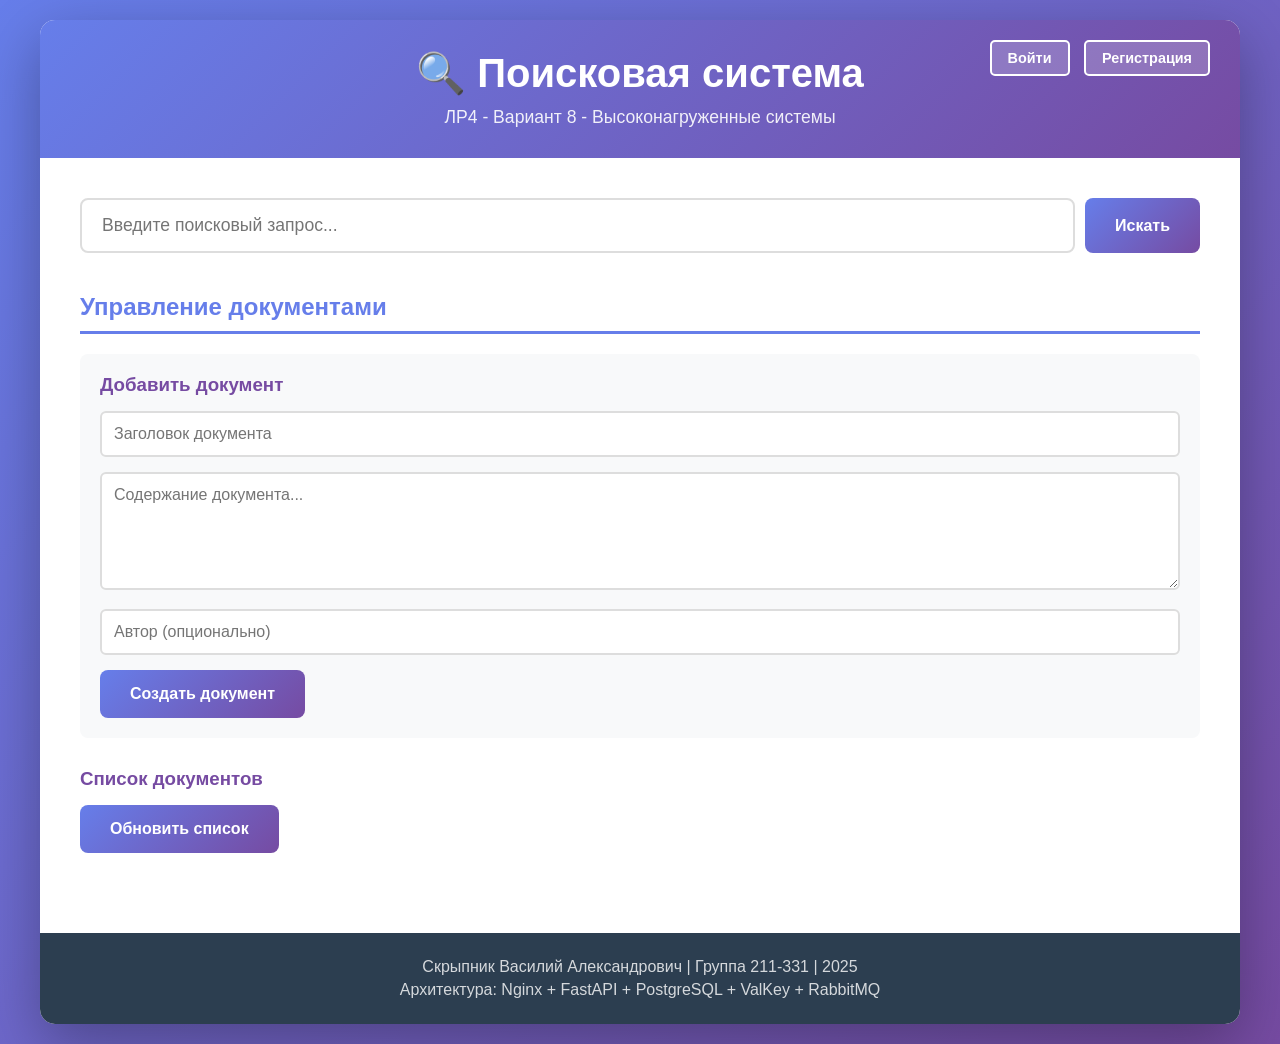
==== services/gateway/static/index.html @ 8da6195b "ЛР4: Завершена полная реализация высоконагруженной системы поиска ✅ Практическая часть (10/10): - Po" ====
<!DOCTYPE html>
<html lang="ru">
<head>
    <meta charset="UTF-8">
    <meta name="viewport" content="width=device-width, initial-scale=1.0">
    <title>Поисковая система - ЛР4</title>
    <link rel="stylesheet" href="style.css">
</head>
<body>
    <div class="container">
        <header>
            <h1>🔍 Поисковая система</h1>
            <p class="subtitle">ЛР4 - Вариант 8 - Высоконагруженные системы</p>
            <div class="auth-buttons" id="authButtons">
                <button onclick="showLogin()">Войти</button>
                <button onclick="showRegister()">Регистрация</button>
            </div>
            <div class="user-info" id="userInfo" style="display: none;">
                <span id="username"></span>
                <button onclick="logout()">Выйти</button>
            </div>
        </header>

        <main>
            <!-- Search Section -->
            <section id="searchSection">
                <div class="search-box">
                    <input type="text" id="searchInput" placeholder="Введите поисковый запрос..." />
                    <button onclick="search()">Искать</button>
                </div>
                
                <div id="searchResults"></div>
            </section>

            <!-- Documents Management -->
            <section id="documentsSection">
                <h2>Управление документами</h2>
                <div class="document-form">
                    <h3>Добавить документ</h3>
                    <input type="text" id="docTitle" placeholder="Заголовок документа" />
                    <textarea id="docContent" placeholder="Содержание документа..." rows="5"></textarea>
                    <input type="text" id="docAuthor" placeholder="Автор (опционально)" />
                    <button onclick="createDocument()">Создать документ</button>
                </div>
                
                <div class="documents-list">
                    <h3>Список документов</h3>
                    <button onclick="loadDocuments()">Обновить список</button>
                    <div id="documentsList"></div>
                </div>
            </section>

            <!-- Login Modal -->
            <div id="loginModal" class="modal" style="display: none;">
                <div class="modal-content">
                    <span class="close" onclick="closeModal('loginModal')">&times;</span>
                    <h2>Вход</h2>
                    <input type="text" id="loginUsername" placeholder="Имя пользователя" />
                    <input type="password" id="loginPassword" placeholder="Пароль" />
                    <button onclick="login()">Войти</button>
                    <div id="loginError" class="error"></div>
                </div>
            </div>

            <!-- Register Modal -->
            <div id="registerModal" class="modal" style="display: none;">
                <div class="modal-content">
                    <span class="close" onclick="closeModal('registerModal')">&times;</span>
                    <h2>Регистрация</h2>
                    <input type="email" id="regEmail" placeholder="Email" />
                    <input type="text" id="regUsername" placeholder="Имя пользователя" />
                    <input type="password" id="regPassword" placeholder="Пароль (минимум 6 символов)" />
                    <input type="text" id="regFullname" placeholder="Полное имя (опционально)" />
                    <button onclick="register()">Зарегистрироваться</button>
                    <div id="registerError" class="error"></div>
                </div>
            </div>
        </main>

        <footer>
            <p>Скрыпник Василий Александрович | Группа 211-331 | 2025</p>
            <p>Архитектура: Nginx + FastAPI + PostgreSQL + ValKey + RabbitMQ</p>
        </footer>
    </div>

    <script src="app.js"></script>
</body>
</html>
---- services/gateway/static/style.css ----
* {
    margin: 0;
    padding: 0;
    box-sizing: border-box;
}

body {
    font-family: -apple-system, BlinkMacSystemFont, 'Segoe UI', Roboto, Oxygen, Ubuntu, Cantarell, sans-serif;
    background: linear-gradient(135deg, #667eea 0%, #764ba2 100%);
    min-height: 100vh;
    padding: 20px;
}

.container {
    max-width: 1200px;
    margin: 0 auto;
    background: white;
    border-radius: 15px;
    box-shadow: 0 20px 60px rgba(0,0,0,0.3);
    overflow: hidden;
}

header {
    background: linear-gradient(135deg, #667eea 0%, #764ba2 100%);
    color: white;
    padding: 30px;
    text-align: center;
    position: relative;
}

header h1 {
    font-size: 2.5em;
    margin-bottom: 10px;
}

.subtitle {
    opacity: 0.9;
    font-size: 1.1em;
}

.auth-buttons, .user-info {
    position: absolute;
    top: 20px;
    right: 30px;
}

.auth-buttons button, .user-info button {
    background: rgba(255,255,255,0.2);
    border: 2px solid white;
    color: white;
    padding: 8px 16px;
    margin-left: 10px;
    border-radius: 5px;
    cursor: pointer;
    font-size: 0.9em;
    transition: all 0.3s;
}

.auth-buttons button:hover, .user-info button:hover {
    background: rgba(255,255,255,0.3);
}

.user-info span {
    margin-right: 15px;
    font-weight: bold;
}

main {
    padding: 40px;
}

section {
    margin-bottom: 40px;
}

h2 {
    color: #667eea;
    margin-bottom: 20px;
    border-bottom: 3px solid #667eea;
    padding-bottom: 10px;
}

h3 {
    color: #764ba2;
    margin-bottom: 15px;
}

.search-box {
    display: flex;
    gap: 10px;
    margin-bottom: 30px;
}

.search-box input {
    flex: 1;
    padding: 15px 20px;
    border: 2px solid #ddd;
    border-radius: 8px;
    font-size: 1.1em;
    transition: border 0.3s;
}

.search-box input:focus {
    outline: none;
    border-color: #667eea;
}

.search-box button, button {
    background: linear-gradient(135deg, #667eea 0%, #764ba2 100%);
    color: white;
    border: none;
    padding: 15px 30px;
    border-radius: 8px;
    cursor: pointer;
    font-size: 1em;
    font-weight: bold;
    transition: transform 0.2s;
}

.search-box button:hover, button:hover {
    transform: translateY(-2px);
    box-shadow: 0 5px 15px rgba(102, 126, 234, 0.4);
}

.search-result {
    background: #f8f9fa;
    padding: 20px;
    margin-bottom: 15px;
    border-radius: 8px;
    border-left: 4px solid #667eea;
    transition: all 0.3s;
}

.search-result:hover {
    background: #e9ecef;
    transform: translateX(5px);
}

.search-result h4 {
    color: #667eea;
    margin-bottom: 10px;
    font-size: 1.3em;
}

.search-result p {
    color: #555;
    line-height: 1.6;
}

.search-result .meta {
    margin-top: 10px;
    font-size: 0.9em;
    color: #888;
}

.badge {
    display: inline-block;
    padding: 3px 8px;
    border-radius: 4px;
    font-size: 0.8em;
    margin-left: 10px;
}

.badge-cached {
    background: #28a745;
    color: white;
}

.badge-fresh {
    background: #007bff;
    color: white;
}

.document-form {
    background: #f8f9fa;
    padding: 20px;
    border-radius: 8px;
    margin-bottom: 30px;
}

.document-form input, .document-form textarea {
    width: 100%;
    padding: 12px;
    margin-bottom: 15px;
    border: 2px solid #ddd;
    border-radius: 6px;
    font-size: 1em;
}

.document-form textarea {
    resize: vertical;
    font-family: inherit;
}

.document-item {
    background: white;
    border: 2px solid #e9ecef;
    padding: 15px;
    margin-bottom: 10px;
    border-radius: 6px;
}

.document-item h4 {
    color: #764ba2;
    margin-bottom: 8px;
}

.document-item p {
    color: #666;
    margin-bottom: 8px;
}

.document-item .actions {
    margin-top: 10px;
}

.document-item button {
    padding: 6px 12px;
    font-size: 0.9em;
    margin-right: 10px;
}

.modal {
    position: fixed;
    z-index: 1000;
    left: 0;
    top: 0;
    width: 100%;
    height: 100%;
    background: rgba(0,0,0,0.5);
    display: flex;
    align-items: center;
    justify-content: center;
}

.modal-content {
    background: white;
    padding: 40px;
    border-radius: 10px;
    max-width: 500px;
    width: 90%;
    position: relative;
}

.modal-content h2 {
    margin-bottom: 20px;
}

.modal-content input {
    width: 100%;
    padding: 12px;
    margin-bottom: 15px;
    border: 2px solid #ddd;
    border-radius: 6px;
}

.close {
    position: absolute;
    top: 15px;
    right: 20px;
    font-size: 28px;
    font-weight: bold;
    color: #aaa;
    cursor: pointer;
}

.close:hover {
    color: #000;
}

.error {
    color: #dc3545;
    margin-top: 10px;
    font-size: 0.9em;
}

.success {
    color: #28a745;
    margin-top: 10px;
    font-size: 0.9em;
}

footer {
    background: #2c3e50;
    color: white;
    text-align: center;
    padding: 20px;
}

footer p {
    margin: 5px 0;
    opacity: 0.8;
}

.loading {
    text-align: center;
    padding: 20px;
    color: #667eea;
    font-size: 1.1em;
}

.empty-state {
    text-align: center;
    padding: 40px;
    color: #999;
}

.empty-state svg {
    width: 100px;
    height: 100px;
    opacity: 0.3;
}
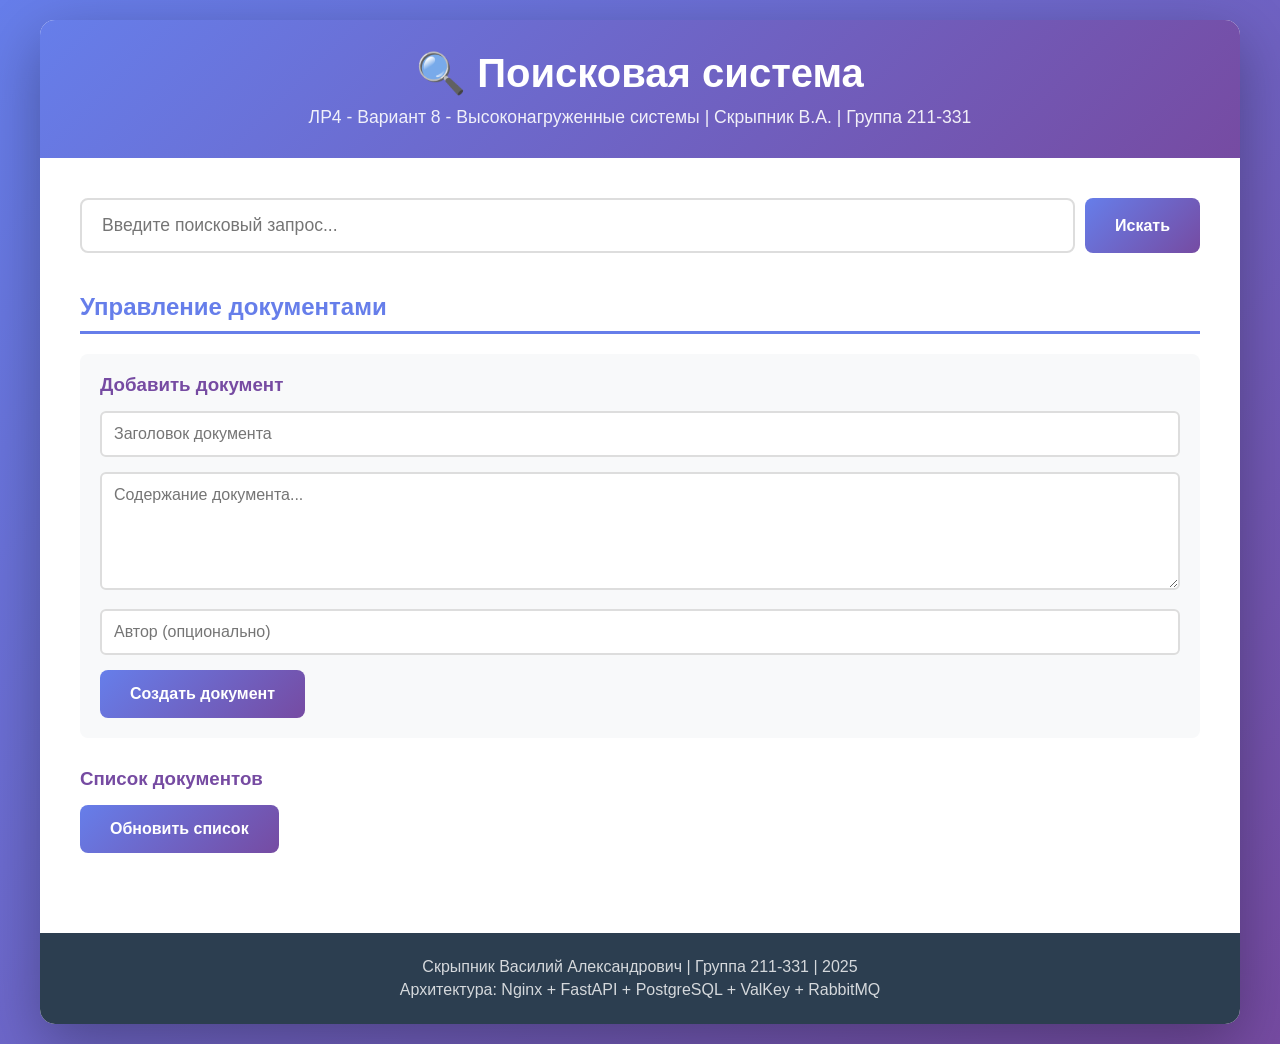
==== commit dc0df7e5: "Remove auth UI, add Grafana dashboards, and book import tools Major changes: 1. Removed authenticati" ====
--- a/services/gateway/static/index.html
+++ b/services/gateway/static/index.html
@@ -10,15 +10,7 @@
     <div class="container">
         <header>
             <h1>🔍 Поисковая система</h1>
-            <p class="subtitle">ЛР4 - Вариант 8 - Высоконагруженные системы</p>
-            <div class="auth-buttons" id="authButtons">
-                <button onclick="showLogin()">Войти</button>
-                <button onclick="showRegister()">Регистрация</button>
-            </div>
-            <div class="user-info" id="userInfo" style="display: none;">
-                <span id="username"></span>
-                <button onclick="logout()">Выйти</button>
-            </div>
+            <p class="subtitle">ЛР4 - Вариант 8 - Высоконагруженные системы | Скрыпник В.А. | Группа 211-331</p>
         </header>
 
         <main>
@@ -49,32 +41,6 @@
                     <div id="documentsList"></div>
                 </div>
             </section>
-
-            <!-- Login Modal -->
-            <div id="loginModal" class="modal" style="display: none;">
-                <div class="modal-content">
-                    <span class="close" onclick="closeModal('loginModal')">&times;</span>
-                    <h2>Вход</h2>
-                    <input type="text" id="loginUsername" placeholder="Имя пользователя" />
-                    <input type="password" id="loginPassword" placeholder="Пароль" />
-                    <button onclick="login()">Войти</button>
-                    <div id="loginError" class="error"></div>
-                </div>
-            </div>
-
-            <!-- Register Modal -->
-            <div id="registerModal" class="modal" style="display: none;">
-                <div class="modal-content">
-                    <span class="close" onclick="closeModal('registerModal')">&times;</span>
-                    <h2>Регистрация</h2>
-                    <input type="email" id="regEmail" placeholder="Email" />
-                    <input type="text" id="regUsername" placeholder="Имя пользователя" />
-                    <input type="password" id="regPassword" placeholder="Пароль (минимум 6 символов)" />
-                    <input type="text" id="regFullname" placeholder="Полное имя (опционально)" />
-                    <button onclick="register()">Зарегистрироваться</button>
-                    <div id="registerError" class="error"></div>
-                </div>
-            </div>
         </main>
 
         <footer>
